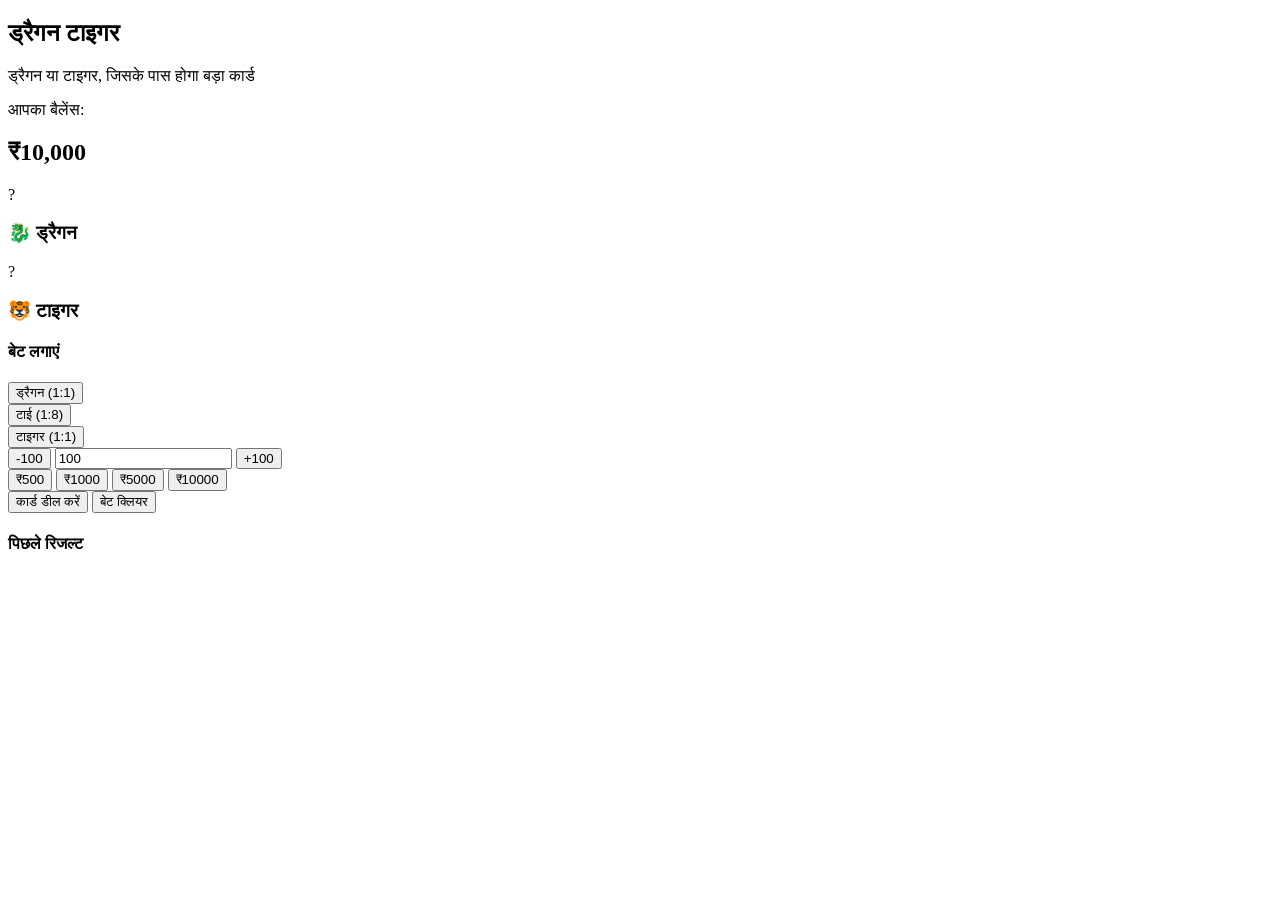
==== js/games/dragon-tiger.html @ c9ad2679 "Add files via upload" ====
<!DOCTYPE html>
<html lang="hi">
<head>
    <meta charset="UTF-8">
    <meta name="viewport" content="width=device-width, initial-scale=1.0">
    <title>ड्रैगन टाइगर - रॉयल कैसीनो</title>
    <link rel="stylesheet" href="../css/bootstrap.min.css">
    <link rel="stylesheet" href="../css/style.css">
    <link rel="stylesheet" href="../css/games.css">
    <link rel="stylesheet" href="https://cdnjs.cloudflare.com/ajax/libs/font-awesome/6.0.0/css/all.min.css">
</head>
<body>

<!-- नेविगेशन (वही रखें) -->
<nav class="navbar navbar-expand-lg navbar-dark bg-dark sticky-top">
    <!-- कॉपी नेविगेशन from index.html -->
</nav>

<!-- गेम सेक्शन -->
<section class="game-section py-5">
    <div class="container">
        <div class="row">
            <div class="col-lg-8 mx-auto">
                <!-- गेम हेडर -->
                <div class="game-header text-center mb-4">
                    <h1>ड्रैगन टाइगर</h1>
                    <p>ड्रैगन या टाइगर, जिसके पास होगा बड़ा कार्ड</p>
                </div>

                <!-- गेम एरिना -->
                <div class="game-arena">
                    <!-- बैलेंस डिस्प्ले -->
                    <div class="balance-display text-center mb-4">
                        <div class="balance-box">
                            <span>आपका बैलेंस:</span>
                            <h2 id="balance">₹10,000</h2>
                        </div>
                    </div>

                    <!-- गेम टेबल -->
                    <div class="game-table">
                        <div class="row">
                            <div class="col-6 text-center">
                                <div class="dragon-card">
                                    <div class="card-bg"></div>
                                    <div class="card-value" id="dragonCard">?</div>
                                    <div class="card-suit" id="dragonSuit"></div>
                                </div>
                                <h3 class="mt-3">🐉 ड्रैगन</h3>
                            </div>
                            <div class="col-6 text-center">
                                <div class="tiger-card">
                                    <div class="card-bg"></div>
                                    <div class="card-value" id="tigerCard">?</div>
                                    <div class="card-suit" id="tigerSuit"></div>
                                </div>
                                <h3 class="mt-3">🐯 टाइगर</h3>
                            </div>
                        </div>
                        <div class="row mt-4">
                            <div class="col-12 text-center">
                                <div class="tie-card" id="tieResult"></div>
                            </div>
                        </div>
                    </div>

                    <!-- बेटिंग ऑप्शन्स -->
                    <div class="betting-options mt-5">
                        <h4 class="text-center mb-4">बेट लगाएं</h4>
                        <div class="row">
                            <div class="col-md-4 mb-3">
                                <button class="bet-btn dragon-bet" onclick="placeBet('dragon')">
                                    <span class="bet-label">ड्रैगन</span>
                                    <span class="bet-odds">(1:1)</span>
                                </button>
                            </div>
                            <div class="col-md-4 mb-3">
                                <button class="bet-btn tie-bet" onclick="placeBet('tie')">
                                    <span class="bet-label">टाई</span>
                                    <span class="bet-odds">(1:8)</span>
                                </button>
                            </div>
                            <div class="col-md-4 mb-3">
                                <button class="bet-btn tiger-bet" onclick="placeBet('tiger')">
                                    <span class="bet-label">टाइगर</span>
                                    <span class="bet-odds">(1:1)</span>
                                </button>
                            </div>
                        </div>
                    </div>

                    <!-- बेट अमाउंट सेलेक्टर -->
                    <div class="bet-amount-selector mt-4">
                        <div class="row">
                            <div class="col-md-6 mx-auto">
                                <div class="input-group">
                                    <button class="btn btn-outline-gold" onclick="adjustBet(-100)">-100</button>
                                    <input type="number" class="form-control text-center" id="betAmount" value="100" min="10" step="10">
                                    <button class="btn btn-outline-gold" onclick="adjustBet(100)">+100</button>
                                </div>
                                <div class="quick-bets mt-2">
                                    <button onclick="setBet(500)">₹500</button>
                                    <button onclick="setBet(1000)">₹1000</button>
                                    <button onclick="setBet(5000)">₹5000</button>
                                    <button onclick="setBet(10000)">₹10000</button>
                                </div>
                            </div>
                        </div>
                    </div>

                    <!-- कंट्रोल बटन्स -->
                    <div class="game-controls mt-4 text-center">
                        <button class="btn btn-gold btn-lg" onclick="dealCards()" id="dealBtn">कार्ड डील करें</button>
                        <button class="btn btn-outline-gold btn-lg" onclick="clearBets()">बेट क्लियर</button>
                    </div>

                    <!-- रिजल्ट डिस्प्ले -->
                    <div class="result-display mt-4" id="resultDisplay"></div>

                    <!-- हिस्ट्री टेबल -->
                    <div class="game-history mt-5">
                        <h4>पिछले रिजल्ट</h4>
                        <div class="history-list" id="historyList"></div>
                    </div>
                </div>
            </div>
        </div>
    </div>
</section>

<script>
// गेम वेरिएबल्स
let balance = 10000;
let currentBet = null;
let betAmount = 100;
let gameHistory = [];

// कार्ड डेटा
const suits = ['♥', '♦', '♠', '♣'];
const values = ['A', '2', '3', '4', '5', '6', '7', '8', '9', '10', 'J', 'Q', 'K'];

// बैलेंस अपडेट फंक्शन
function updateBalance() {
    document.getElementById('balance').textContent = `₹${balance.toLocaleString()}`;
}

// बेट प्लेस करें
function placeBet(betType) {
    currentBet = betType;
    
    // Remove active class from all bet buttons
    document.querySelectorAll('.bet-btn').forEach(btn => {
        btn.classList.remove('active');
    });
    
    // Add active class to selected bet
    if(betType === 'dragon') document.querySelector('.dragon-bet').classList.add('active');
    if(betType === 'tiger') document.querySelector('.tiger-bet').classList.add('active');
    if(betType === 'tie') document.querySelector('.tie-bet').classList.add('active');
    
    // Show notification
    showNotification(`${betType.toUpperCase()} पर बेट लगाई गई`, 'success');
}

// बेट अमाउंट एडजस्ट करें
function adjustBet(amount) {
    let input = document.getElementById('betAmount');
    let newValue = parseInt(input.value) + amount;
    if(newValue >= 10 && newValue <= balance) {
        input.value = newValue;
        betAmount = newValue;
    }
}

function setBet(amount) {
    if(amount <= balance) {
        document.getElementById('betAmount').value = amount;
        betAmount = amount;
    } else {
        showNotification('बैलेंस कम है!', 'error');
    }
}

// कार्ड डील करें
function dealCards() {
    if(!currentBet) {
        showNotification('पहले बेट लगाएं!', 'error');
        return;
    }
    
    if(betAmount > balance) {
        showNotification('बैलेंस कम है!', 'error');
        return;
    }
    
    // Deduct bet amount
    balance -= betAmount;
    updateBalance();
    
    // Generate random cards
    let dragonCard = generateCard();
    let tigerCard = generateCard();
    
    // Display cards
    displayCard('dragon', dragonCard);
    displayCard('tiger', tigerCard);
    
    // Determine winner
    let winner = getWinner(dragonCard, tigerCard);
    
    // Calculate winnings
    let winnings = 0;
    if(winner === currentBet) {
        if(winner === 'tie') {
            winnings = betAmount * 8;
        } else {
            winnings = betAmount * 2;
        }
        balance += winnings;
        showNotification(`जीत गए! ₹${winnings - betAmount} मिले!`, 'success');
    } else {
        showNotification(`हार गए! ₹${betAmount} का नुकसान`, 'error');
    }
    
    // Update balance
    updateBalance();
    
    // Save to history
    saveHistory(dragonCard, tigerCard, winner, winnings - betAmount);
    
    // Clear bet selection
    currentBet = null;
    document.querySelectorAll('.bet-btn').forEach(btn => {
        btn.classList.remove('active');
    });
    
    // Disable deal button temporarily
    document.getElementById('dealBtn').disabled = true;
    setTimeout(() => {
        document.getElementById('dealBtn').disabled = false;
    }, 2000);
}

// कार्ड जेनरेट करें
function generateCard() {
    let suit = suits[Math.floor(Math.random() * suits.length)];
    let value = values[Math.floor(Math.random() * values.length)];
    return { suit, value };
}

// कार्ड डिस्प्ले करें
function displayCard(player, card) {
    let valueEl = document.getElementById(`${player}Card`);
    let suitEl = document.getElementById(`${player}Suit`);
    
    valueEl.textContent = card.value;
    suitEl.textContent = card.suit;
    
    // Set color based on suit
    if(card.suit === '♥' || card.suit === '♦') {
        valueEl.style.color = 'red';
        suitEl.style.color = 'red';
    } else {
        valueEl.style.color = 'black';
        suitEl.style.color = 'black';
    }
}

// विनर डिटरमाइन करें
function getWinner(dragon, tiger) {
    let dragonValue = values.indexOf(dragon.value);
    let tigerValue = values.indexOf(tiger.value);
    
    if(dragonValue > tigerValue) return 'dragon';
    if(tigerValue > dragonValue) return 'tiger';
    return 'tie';
}

// हिस्ट्री सेव करें
function saveHistory(dragon, tiger, winner, profit) {
    let history = {
        dragon: dragon.value + dragon.suit,
        tiger: tiger.value + tiger.suit,
        winner: winner,
        profit: profit,
        time: new Date().toLocaleTimeString()
    };
    
    gameHistory.unshift(history);
    if(gameHistory.length > 10) gameHistory.pop();
    
    displayHistory();
}

// हिस्ट्री डिस्प्ले करें
function displayHistory() {
    let html = '';
    gameHistory.forEach(game => {
        html += `<div class="history-item ${game.winner}">
            <span>${game.dragon} vs ${game.tiger}</span>
            <span>विजेता: ${game.winner}</span>
            <span class="${game.profit > 0 ? 'profit' : 'loss'}">${game.profit > 0 ? '+' : ''}${game.profit}</span>
            <span>${game.time}</span>
        </div>`;
    });
    document.getElementById('historyList').innerHTML = html || '<p>कोई हिस्ट्री नहीं</p>';
}

// नोटिफिकेशन शो करें
function showNotification(message, type) {
    let resultDiv = document.getElementById('resultDisplay');
    resultDiv.innerHTML = `<div class="alert alert-${type === 'success' ? 'success' : 'danger'}">${message}</div>`;
    setTimeout(() => {
        resultDiv.innerHTML = '';
    }, 3000);
}

// बेट क्लियर करें
function clearBets() {
    currentBet = null;
    document.querySelectorAll('.bet-btn').forEach(btn => {
        btn.classList.remove('active
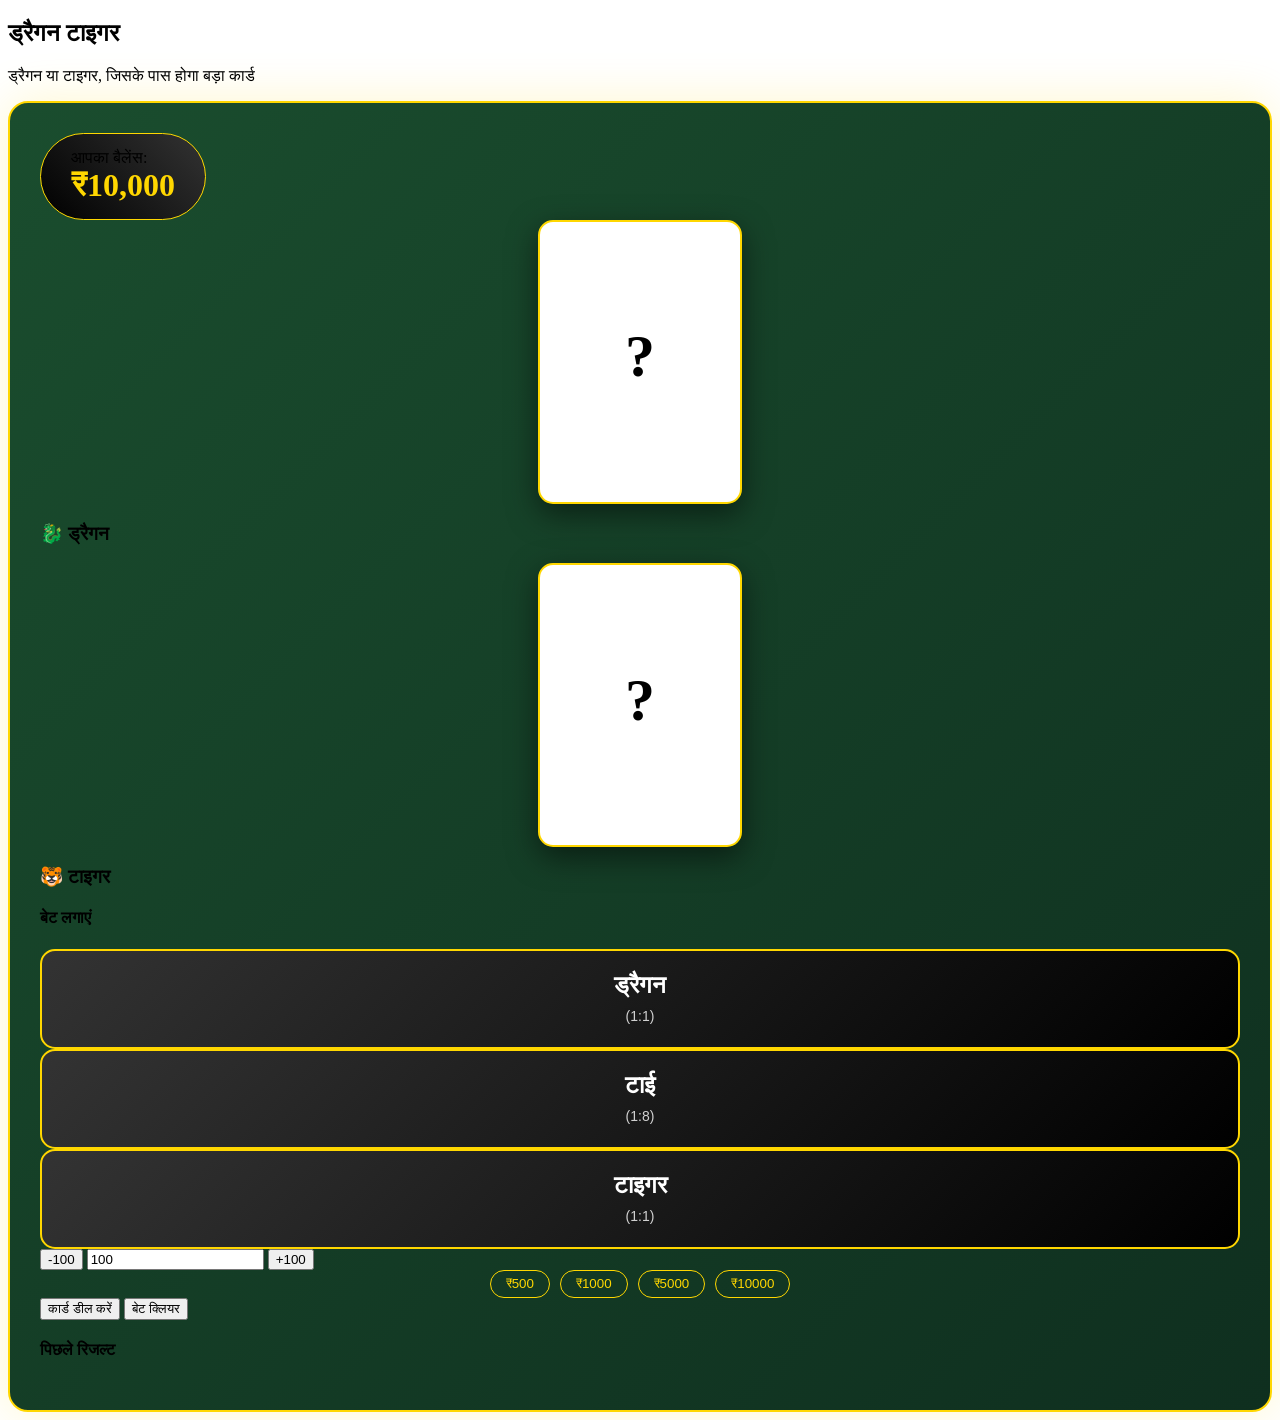
==== commit e681dce2: "Update dragon-tiger.html" ====
--- a/js/games/dragon-tiger.html
+++ b/js/games/dragon-tiger.html
@@ -319,4 +319,149 @@
 function clearBets() {
     currentBet = null;
     document.querySelectorAll('.bet-btn').forEach(btn => {
-        btn.classList.remove('active+        btn.classList.remove('active');
+    });
+    showNotification('बेट क्लियर हो गई', 'info');
+}
+
+// इनिशियलाइज
+updateBalance();
+</script>
+
+<!-- गेम CSS -->
+<style>
+.game-arena {
+    background: linear-gradient(135deg, #1a4d2e, #0f2f1f);
+    border-radius: 20px;
+    padding: 30px;
+    border: 2px solid #FFD700;
+    box-shadow: 0 0 50px rgba(255,215,0,0.2);
+}
+
+.balance-box {
+    background: linear-gradient(45deg, #000, #333);
+    padding: 15px 30px;
+    border-radius: 50px;
+    display: inline-block;
+    border: 1px solid #FFD700;
+}
+
+.balance-box h2 {
+    color: #FFD700;
+    margin: 0;
+    font-size: 32px;
+}
+
+.dragon-card, .tiger-card {
+    width: 200px;
+    height: 280px;
+    background: white;
+    border-radius: 15px;
+    margin: 0 auto;
+    position: relative;
+    box-shadow: 0 10px 30px rgba(0,0,0,0.5);
+    border: 2px solid #FFD700;
+    display: flex;
+    flex-direction: column;
+    align-items: center;
+    justify-content: center;
+}
+
+.card-value {
+    font-size: 60px;
+    font-weight: bold;
+}
+
+.card-suit {
+    font-size: 80px;
+    margin-top: 10px;
+}
+
+.bet-btn {
+    width: 100%;
+    padding: 20px;
+    border: 2px solid #FFD700;
+    background: linear-gradient(135deg, #333, #000);
+    color: white;
+    border-radius: 15px;
+    font-size: 24px;
+    cursor: pointer;
+    transition: all 0.3s;
+    position: relative;
+    overflow: hidden;
+}
+
+.bet-btn:hover {
+    transform: translateY(-5px);
+    box-shadow: 0 10px 30px rgba(255,215,0,0.3);
+}
+
+.bet-btn.active {
+    background: linear-gradient(135deg, #FFD700, #B8860B);
+    color: black;
+    transform: scale(1.05);
+}
+
+.bet-btn::before {
+    content: '';
+    position: absolute;
+    top: 0;
+    left: -100%;
+    width: 100%;
+    height: 100%;
+    background: linear-gradient(90deg, transparent, rgba(255,255,255,0.2), transparent);
+    transition: left 0.5s;
+}
+
+.bet-btn:hover::before {
+    left: 100%;
+}
+
+.bet-label {
+    display: block;
+    font-weight: bold;
+}
+
+.bet-odds {
+    font-size: 14px;
+    opacity: 0.8;
+}
+
+.quick-bets {
+    display: flex;
+    gap: 10px;
+    justify-content: center;
+}
+
+.quick-bets button {
+    background: transparent;
+    border: 1px solid #FFD700;
+    color: #FFD700;
+    padding: 5px 15px;
+    border-radius: 20px;
+    cursor: pointer;
+    transition: all 0.3s;
+}
+
+.quick-bets button:hover {
+    background: #FFD700;
+    color: black;
+}
+
+.history-item {
+    display: flex;
+    justify-content: space-between;
+    padding: 10px;
+    background: rgba(255,215,0,0.1);
+    margin-bottom: 5px;
+    border-radius: 5px;
+    border-left: 3px solid #FFD700;
+}
+
+.history-item.dragon { border-left-color: #00ff00; }
+.history-item.tiger { border-left-color: #ff0000; }
+.history-item.tie { border-left-color: #ffff00; }
+
+.profit { color: #00ff00; }
+.loss { color: #ff0000; }
+</style>
